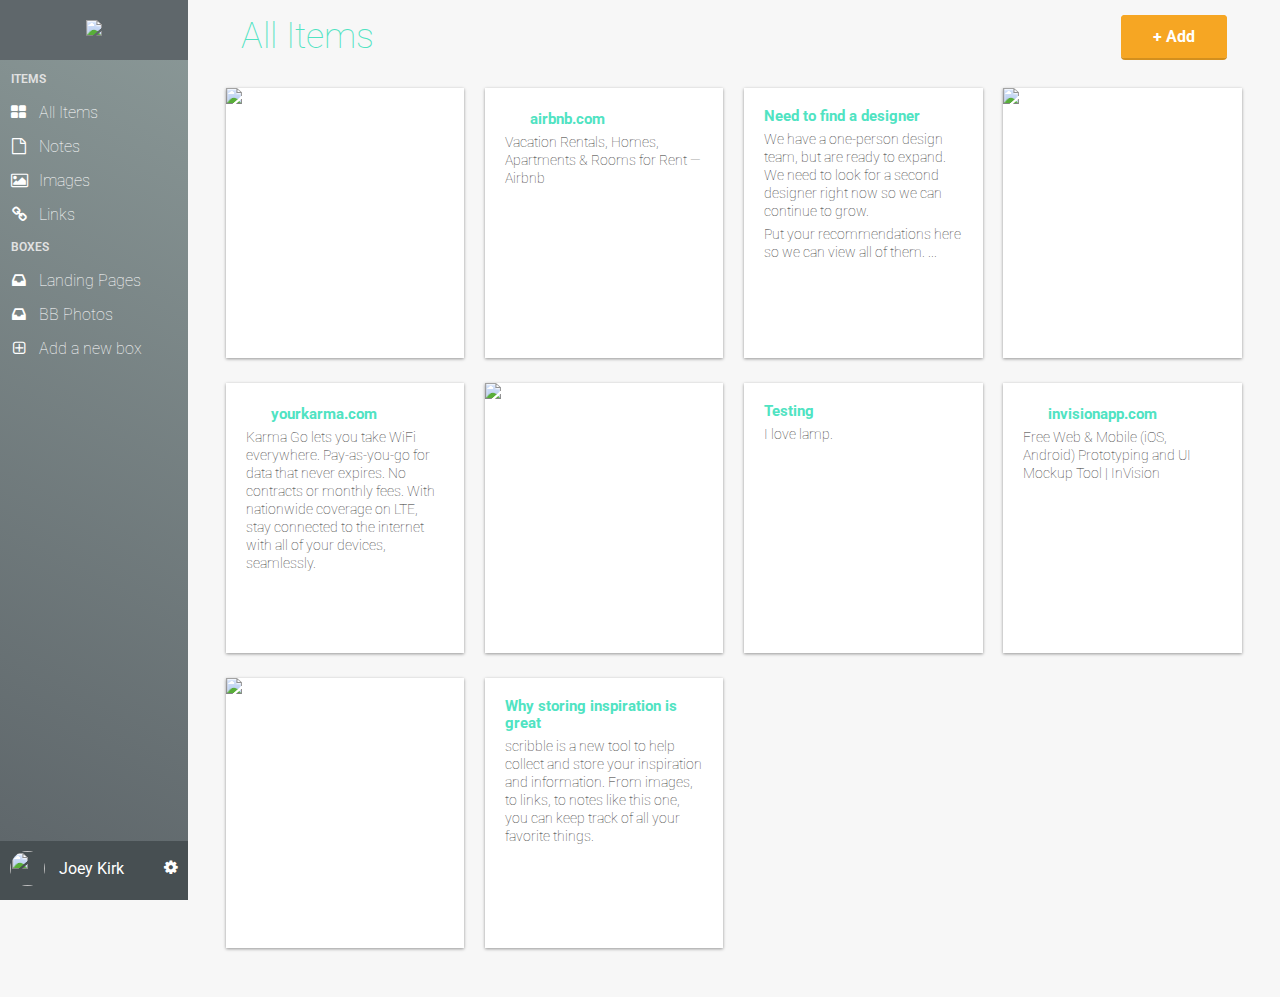
==== dash.html @ 2cc5fe4c "change dash" ====
<!DOCTYPE html>
<html lang="en-us">
<head>
  <meta http-equiv="X-UA-Compatible" content="IE=Edge">
  <meta name="viewport" content="width=device-width, initial-scale=1">
  <meta charset="UTF-8">

  <title>Dashboard | Scribble</title>

  <!-- Google Fonts -->
  <link href='https://fonts.googleapis.com/css?family=Roboto+Slab:300,400,700|Roboto:100i,300,300i,400,500,700' rel='stylesheet' type='text/css'>

  <!-- CSS -->
  <link rel="stylesheet" href="css/normalize.css">
  <link rel="stylesheet" href="css/style.css">
  <link rel="stylesheet" href="css/font-awesome.css">
  <link rel="stylesheet" href="css/dropit.css">

</head>
<body class="dashboard">
  <!-- RESPONSIVE NAV -->
   <a class="hamburger" id="menu" href="#">&#9776;</a>
   <!-- LEFT NAV -->
   <nav id="left-nav" class="left-nav">
     <a href="#" class="site-logo"><img src="images/site-logo.png" /></a>
     <div class="items">
       <p>Items</p>
       <ul>
         <li><a href="dashboard.html"><i class="fa fa-th-large"></i> All Items</a></li>
         <li><a href="#"><i class="fa fa-file-o"></i> Notes</a></li>
         <li><a href="images.html"><i class="fa fa-picture-o"></i> Images</a></li>
         <li><a href="#"><i class="fa fa-link"></i> Links</a></li>
       </ul>
       <p>Boxes</p>
       <ul>
         <li><a href="#"><i class="fa fa-inbox"></i> Landing Pages</a></li>
         <li><a href="#"><i class="fa fa-inbox"></i> BB Photos</a></li>
         <li><a href="#"><i class="fa fa-plus-square-o"></i> Add a new box</a></li>
       </ul>
     </div>
     <div class="settings">
     <img src="https://s3.amazonaws.com/uifaces/faces/twitter/jsa/128.jpg">
     <p>Joey Kirk</p>
     <ul class="settings-menu dropit">
              <li class="dropit-trigger dropit-open">
                <a href="#" class="fa fa-cog"></a>
                <ul class="dropit-submenu menu-up" style="width: 170px; height: 100px; padding-right: 10px; padding-left: 15px;" top:= "-185px;"="">
                    <li><a href="#"style="
    padding-bottom: 10px;"><i class="fa fa-cog"></i> Account Settings</a></li>
                    <li><a href="#"style="
    padding-bottom: 10px;"><i class="fa fa-users"></i> Collaborators</a></li>
                    <li><a href="#"style="
    padding-bottom: 10px;"><i class="fa fa-sign-out"></i> Sign Out</a></li>
                </ul>
              </li>
            </ul>
   </div>
   </nav>
 <main role="main">
  <!-- Benefits -->
  <section class="content">
    <div class="container">
      <div class="header">
        <h1>All Items</h1>
        <ul class="menu">
            <li>
              <a href="#" class="btn">+ Add</a>
              <ul>
                  <li><a href="#"><i class="fa fa-file-o"></i> Note</a></li>
                  <li><a href="#"><i class="fa fa-picture-o"></i> Image</a></li>
                  <li><a href="#"><i class="fa fa-link"></i> Link</a></li>
              </ul>
            </li>
          </ul>
      </div>
    </div>
    <div class="container">
          <div class="content-item">
            <div class="item-box">
            <img src="https://static.pexels.com/photos/160273/pexels-photo-160273.jpeg">
            </div>
          </div>
          <div class="content-item">
            <div class="item-box">
           <h2><img class="favicon" src="https://www.airbnb.com/favicon.ico"> <a href="#">airbnb.com</a></h2>
           <p>Vacation Rentals, Homes, Apartments &amp; Rooms for Rent &mdash; Airbnb</p>
            </div>
          </div>
          <div class="content-item">
            <div class="item-box">
              <h2><a href="#">Need to find a designer</a></h2>
                <p>We have a one-person design team, but are ready to expand. We need to look for a second designer right now so we can continue to grow.</p>
                <p>Put your recommendations here so we can view all of them. ...</p>
            </div>
          </div>
          <div class="content-item">
            <div class="item-box">
            <img src="https://static.pexels.com/photos/247646/pexels-photo-247646.jpeg">
            </div>
          </div>
          <div class="content-item">
            <div class="item-box">
            <h2><img class="favicon" src="https://www.yourkarma.com/favicon.ico"> <a href="#">yourkarma.com</a></h2>
            <p>Karma Go lets you take WiFi everywhere. Pay-as-you-go for data that never expires. No contracts or monthly fees. With nationwide coverage on LTE, stay connected to the internet with all of your devices, seamlessly.</p>
            </div>
          </div>
          <div class="content-item">
            <div class="item-box">
        <img src="https://static.pexels.com/photos/376464/pexels-photo-376464.jpeg">
            </div>
          </div>
          <div class="content-item">
            <div class="item-box">
            <h2><a href="#">Testing</a></h2>
            <p>I love lamp.</p>
            </div>
          </div>
          <div class="content-item">
            <div class="item-box">
            <h2><img class="favicon" src="https://www.invisionapp.com/favicon.ico"> <a href="#">invisionapp.com</a></h2>
            <p>Free Web &amp; Mobile (iOS, Android) Prototyping and UI Mockup Tool | InVision</p>
            </div>
          </div>
          <div class="content-item">
            <div class="item-box">
            <img src="https://static.pexels.com/photos/312105/pexels-photo-312105.jpeg">
            </div>
          </div>
          <div class="content-item">
            <div class="item-box">
            <h2><a href="#">Why storing inspiration is great</a></h2>
            <p>scribble is a new tool to help collect and store your inspiration and information. From images, to links, to notes like this one, you can keep track of all your favorite things.</p>
            </div>
          </div>
        </div>
      </section>
    </main>
    <script src="js/jquery-3.2.1.min.js"></script>
   <script src="js/dropit.js"></script>
   <script type="text/javascript">
     $(".menu").dropit();
    $(".settings-menu").dropit();
     $( "#menu" ).click(function() {
         $("#left-nav").toggleClass("open", 200);
     });
   </script>
 </body>
 </html>
---- css/style.css ----
html, body{
   overflow-x: hidden;
 }
 body {
   font-family: "Roboto", Helvetica, Arial, sans-serif;
   color:#333333;
   margin: 0;
 }
 h1, h2, h3, h4, h5, h6 {
   font-family: "Roboto Slab", Helvetica, Arial, sans-serif;
 }
 h2 {
   font-size:16px;
   font-weight: normal;
   margin-bottom: 5px;
 }
 p {
   font-size:12px;
   line-height: 19px;
   font-weight: 100;
  }
  A {
     text-decoration:none;
   }
@media (min-width: 620px) {
  h2 {
     font-size:28px;
     font-weight: normal;
     margin-bottom: 5px;
   }
 }
 @media (min-width: 768px) {
   p {
     font-size:16px;
     line-height: 19px;
     font-weight: 100;
   }
 }
 /* GRID */
  .container {
    margin-right: auto;
    margin-left: auto;
    padding-left: 15px;
    padding-right: 15px;
    position: relative;
  }
  .container:before,
  .container:after {
    content: " ";
    display: table;
  }
  .container:after {
    clear: both;
  }
  .one-half, .one-third, .one-fourth {
    width:96%;
    float:left;
    position:relative;
    min-height: 1px;
    margin:0 2% 20px;
    }
  }
  @media (min-width: 768px) {
   .container {
     width: 750px;
   }
 }
 @media (min-width: 992px) {
   .container {
     width: 970px;
   }
   .one-half {
     width:46%;
   }
   .one-third {
     width:29.33333%;
   }
   .one-fourth {
     width:21%;
   }
 }
 @media (min-width: 1200px) {
   .container {
     width: 1170px;
   }
 }
 /* HEADER */
  header {
    color:#FFFFFF;
    background: #5F676B;
    background-image: linear-gradient(206deg, #8B9998 0%, #5F676B 94%);
  }
  header nav {
    padding:1em 0;
  }
  .header {
  padding: 10px 15px;
  display: flex;
  justify-content: space-between;
  max-width: 1170px;
  margin: 0 auto;
  align-items: center;
  }
  .one-half {
    max-width: 34%;
  }
  header nav ul {
  padding: 10px 15px;
  display: flex;
  float: right;
  max-width: 1170px;
  margin: 0 auto;
  align-items: center;
  }
@media (min-width: 639px){
  header nav ul {
  padding: 10px 15px;
  display: flex;
  justify-content: space-between;
  max-width: 1170px;
  margin: 0 auto;
  align-items: center;
  }
}
  header nav ul > li {
    list-style-type: none;
    display: inline-block;
    margin:0 15px;
  }
  header nav ul > li.btn-outline {
    padding:10px 30px;
    border:2px solid #FFFFFF;
    border-radius: 4px;
    display: inline-table;
  }
  header nav ul > li.btn-outline:hover {
    background:#FFFFFF;
  }
  header nav ul > li > a {
    color:#FFFFFF;
    text-decoration: none;
    display: inline-block;
  }
  header nav ul > li.btn-outline:hover > a {
    color:#34495E;
  }
  .sign-in-links {
    list-style: none;
    display: flex;
}
  .sign-in-links li {
  margin: 0 20px;
  font-size: 80%;
  display: inline-table;
}
.sign-in-links li:last-child {
  margin-right: 0;
}
@media (min-width: 700px) {
  .sign-in-links {
    list-style: none;
    display: flex;
    max-height: 100%;
  }
}
@media (min-width: 700px) {
    .sign-in-links li {
    margin: 0 20px;
    max-height: 100%;
  }
}
@media (min-width: 700px) {
  .sign-in-links li:last-child {
    margin-right: 0;
    max-height: 100%;
  }
}
  header .hero {
   text-align: center;
   display:block;
   position: relative;
 }
    header .site-logo img {
      max-width: 100%;
      height: auto;
      align-self: flex-start;
  }
 }
 header .hero h1 {
   font-size:32px;
   font-weight: normal;
   margin:95px 0 0;
 }
 @media (min-width: 620px) {
 header .hero h1 {
   font-size:48px;
   font-weight: normal;
   margin:95px 0 0;
 }
}
 header .hero p {
   font-size: 18px;
   line-height: 26px;
   font-weight: 100;
   margin:10px 0 40px;
 }
   @media (min-width: 620px) {
   header .hero p {
    font-size: 22px;
    line-height: 26px;
    font-weight: 100;
    margin:10px 0 40px;
   }
 }
 header .hero img {
   max-width: 100%;
   height: auto;
   Margin: 3em auto 0;
   display: block;
   margin-bottom: -.5px;
 }
  @media (min-width: 320px) {
   header .hero img {
     max-width: 100%;
     height: auto;
     Margin: 3em auto 0;
     display: block;
     margin-bottom: -2.5px;
   }
 }
 @media (min-width: 620px) {
   header .hero img {
     display:block;
     margin:3em auto 0;
     margin-bottom: -4px;
   }
 }
 /* BUTTONS */
 .btn {
   border-radius: 4px;
   color:#FFFFFF;
   font-weight: 400;
   text-decoration: none;
   padding:5px 15px;
   background: #F6A623;
   border: 2px solid #F6A623;
   box-shadow: 0px 2px 0px 0px #D38F1E;
  }
  @media (min-width: 460px) {
    .btn {
      border-radius: 4px;
      color:#FFFFFF;
      font-weight: 700;
      text-decoration: none;
      padding:10px 30px;
      background: #F6A623;
      border: 2px solid #F6A623;
      box-shadow: 0px 2px 0px 0px #D38F1E;
    }
  }
  li.btn-outline {
    margin-left: 0px;
  }
 /* BENEFITS */
  .benefits {
    text-align: center;
    display:block;
    position:relative;
  }
  .benefits ul {
    margin: 0 auto;
    padding:4em 0;
  }
  .benefits ul li {
    list-style-type: none;
    display: inline-block;
  }
  .benefits i {
    color:#2DC4BA;
    font-size:45px;
    margin:0;
    vertical-align: middle;
  }
    @media (min-width: 460px) {
      .benefits i {
      color:#2DC4BA;
      font-size:45px;
      margin:0;
      vertical-align: middle;
    }
  }
  @media (min-width: 620px) {
    .benefits i {
    font-size:60px;
    }
  }
  .benefits h2 {
    color:#2DC4BA;
  }
    @media (min-width: 460px) {
      .benefits h2 {
      color:#2DC4BA;
    }
  }
   .row-2 {
     padding-top: 20px
   }
  /* PRICING */
   .pricing {
     background: #5E686B url("../images/background.png") top center no-repeat;
     background: url("../images/background.png") top center no-repeat, linear-gradient(206deg, #6F7B7F 0%, #5E686B 94%);
     background-size:cover;
     text-align: center;
     padding:4em 0;
   }
   .pricing h2, .pricing p {
     color:#FFFFFF;
   }
   .pricing ul {
     margin:0 auto;
     padding:2em 0;
   }
   .pricing ul li {
     list-style-type: none;
   }
   .box {
  padding:0 15px 15px;
  background: #FFFFFF;
  box-shadow: 0px 2px 4px 0px rgba(0,0,0,0.20);
  min-height: 439px;
  position: relative;
}
@media (min-width: 992px){
  .box {
    margin-top: 25px;
  }
}
.box.middle {
  min-height: 485px;
  margin-top:0px;
}
.box h3 {
  font-family: "Roboto", Helvetica, Arial, sans-serif;
  font-weight: 600;
  text-transform: uppercase;
  background: #E2E2E2;
  box-shadow: 0px 1px 2px 0px rgba(0,0,0,0.40);
  left:0;
  right:0;
  top:0;
  text-align: center;
  margin:0 -15px 40px;
  padding:10px 0;
}
.box h4 {
   font-size:50px;
   font-weight: normal;
   margin:40px 0 10px;
   color:#2DC4BA;
 }
 .box h4 span {
   font-size:32px;
   vertical-align: top;
 }
 .box h4 span.month {
   font-family: "Roboto", Helvetica, Arial, sans-serif;
   font-weight: 100;
   color:#888888;
   font-size:20px;
   vertical-align: middle;
 }
 .box ul li {
   font-size:18px;
   margin-bottom:20px;
   font-weight: 100;
 }
 .box .btn {
   position:absolute;
   bottom:20px;
   left:20px;
   right:20px;
 }
 .small {
   font-size: 12px;
   color: #FEFEFE;
   line-height: 15px;
   font-style:italic;
 }
 /* TESTIMONIALS */
 .testimonials {
   padding:4em 0;
   text-align: center;
 }
 .testimonials h2 {
   font-size: 18px;
   color:#2DC4BA;
   }
   @media (min-width: 460px) {
   .testimonials h2 {
     color:#2DC4BA;
     font-size: 18px;
     }
 }
 @media (min-width: 720px) {
 .testimonials h2 {
   color:#2DC4BA;
   font-size: 28px;
   }
 }
 .testimonials ul li {
   list-style-type: none;
 }
 .testimonials blockquote {
   color:#FFFFFF;
   text-align: left;
   font-style: italic;
   background:#5C686B;
   position: relative;
   padding:30px;
   width:auto;
   margin:0;
 }
 .testimonials blockquote:after {
   top: 100%;
   left: 13%;
   border: solid transparent;
   content: " ";
   height: 0;
   width: 0;
   position: absolute;
   pointer-events: none;
   border-top-color: #5C686B;
   border-width: 10px;
   margin-left: -10px;
 }
 .testimonials img {
   height: 65px;
   width: 65px;
   border-radius:50%;
   float: left;
   display: inline-block;
   margin:20px 10px 0 0;
 }
 .testimonials p.name {
   float: left;
   display: inline-block;
   text-align: left;
   font-size:13px;
   margin-top: 30px;
 }
 /* Extra Insentive */
 .Sign-Up {
   text-align: center;
   padding-bottom: 80px;
 }
 .Sign-Up h2 {
   color:#2DC4BA;
   margin: auto;
   padding-bottom: 40px;
 }
 @media (min-width: 460px) {
 .Sign-Up h2 {
   color:#2DC4BA;
   margin: auto;
   padding-bottom: 40px;
 }
   }
 /* FOOTER */
 footer {
   background-color: #2DC4BA;
     color: #FFFFFF;
   height: 150px;
   position: relative;
   overflow: hidden;
   z-index: 0;
   }
   @media (min-width: 460px) {
      footer {
      background-color: #2DC4BA;
      color: #FFFFFF;
      height: 150px;
      position: relative;
      overflow: hidden;
      z-index: 0;
   }
 }
 footer p, footer nav ul {
   font-size:14px;
   font-weight:100;
   text-align: center;
   margin: 10px auto 0;
 }
 footer nav ul li {
   list-style-type: none;
   display: inline;
 }
 footer nav ul li a {
   color:#FFFFFF;
   text-decoration: none;
 }
 footer .right-footer-block {
   background-color: transparent;
 }
 footer .logo{
   padding: -1.35em 0;
   margin: 0 auto;
   display: block;
 }
@media (min-width: 992px){
 footer .logo{
   padding: 2.35em 0;
   margin: 0 auto;
   display: block;
   }
 }
 @media (min-width: 992px){
   footer{
     background-color: #2DC4BA;
     background-image: linear-gradient(to left,
        #2DC4BA 0%, #2DC4BA 33.33337%, #5E686B 33.33337%, #5E686B 100%);
     height: 100px;
   }
   footer p, footer nav ul{
     padding: 2em 0;
     text-align: left;
   }
   footer .logo{
     padding: 2em 0 2em 1.5em;
   }
 }
 /* DASHBOARD */
 .dashboard {
   background:#F7F7F7;
 }
 .left-nav {
   height: 100%;
   width:280px;
   position:absolute;
   -webkit-transition: all 0.3s ease-in-out;
   -moz-transition: all 0.3s ease-in-out;
   -o-transition: all 0.3s ease-in-out;
   transition: all 0.3s ease-in-out;
   transform: translate(-280px,0);
     -webkit-transform: translate(-280px,0); /** Chrome & Safari **/
     -o-transform: translate(-280px,0); /** Opera **/
     -moz-transform: translate(-280px,0); /** Firefox **/
 }
 @media (min-width:992px) {
  .left-nav {
    height: 100vh;
    width:14.66666667%;
    color:#FFFFFF;
    background: #5F676B;
    background-image: linear-gradient(206deg, #8B9998 0%, #5F676B 94%);
    float:left;
    position: fixed;
    display:block;
    transform: translate(0,0);
    -webkit-transform: translate(0,0); /** Chrome & Safari **/
    -o-transform: translate(0,0); /** Opera **/
    -moz-transform: translate(0,0); /** Firefox **/
  }
  .left-nav.open {
    width:14.66666667%;
    transform: translate(0,0);
    -webkit-transform: translate(0,0); /** Chrome & Safari **/
    -o-transform: translate(0,0); /** Opera **/
    -moz-transform: translate(0,0); /** Firefox **/
  }
  .hamburger {
    display:none;
  }
}
 .left-nav.open {
   display:block;
   width:280px;
   background: #5F676B;
   background-image: linear-gradient(206deg, #8B9998 0%, #5F676B 94%);
   -webkit-transition: all 0.3s ease-in-out;
   -moz-transition: all 0.3s ease-in-out;
   -o-transition: all 0.3s ease-in-out;
   transition: all 0.3s ease-in-out;
   transform: translate(0,0);
     -webkit-transform: translate(0,0); /** Chrome & Safari **/
     -o-transform: translate(0,0); /** Opera **/
     -moz-transform: translate(0,0); /** Firefox **/
     z-index: 100;
 }
.hamburger {
  position:absolute;
  z-index: 1000;
  background:#5F676B;
  color:#FFF;
  text-decoration: none;
  font-size: 20px;
  padding: 5px 7.5px;
  border-radius: 4px;
  left: 5px;
  top: 15px;
}
 @media (min-width: 460px) {
 .hamburger {
   position:absolute;
   z-index: 1000;
   background:#5F676B;
   color:#FFF;
   text-decoration: none;
   font-size: 22px;
   padding: 10px 15px;
   border-radius: 4px;
   left: 5px;
   top: 10px;
   }
 }
 .left-nav .site-logo {
   padding:20px 0;
   background:#5F676B;
   display:block;
   text-align: center;
 }
 .left-nav .items {
   padding:0 6%;
 }
 .left-nav .site-logo img {
   max-width: 70%;
 }
    @media (min-width: 620px) {
     .left-nav .site-logo img {
       max-width: 1000%;
   }
 }
 .left-nav .items p {
   font-weight: 600;
   text-transform: uppercase;
   font-size: 12px;
   color: #E2E2E2;
   line-height: 15px;
 }
 .left-nav .items .active {
   margin-bottom: 40px;
   padding:0;
 }
 .left-nav .items ul {
   margin-bottom:0 0 40px;
   padding:0;
 }
 .left-nav .items ul li {
   list-style-type: none;
   margin-bottom: 15px;
 }
 .left-nav .items ul li a {
   color:#FFFFFF;
   text-decoration: none;
   font-weight: 100;
}
 .left-nav .items ul li a i {
   width:16px;
   text-align: center;
   margin-right:8px;
}
.items .active {
  color:#FFFFFF;
  background-color: #50E3C2;
}
.fa-th-large:before {
  padding-right: 8px;
}
 /* LEFT NAVBAR SETTINGS */
 .left-nav .settings {
   position:absolute;
   background:#474F52;
   width:100%;
   bottom:0;
   left:0;
   right:0;
   padding:10px 0;
 }
 .left-nav .settings img {
   height:35px;
   width:35px;
   border-radius: 50%;
   margin-left:10px;
 }
 .left-nav .settings p {
   display: inline-block;
   vertical-align: top;
   padding-top: 8px;
   font-weight: 400;
   margin:0 0 0 10px;
   color: #FFFFFF;
 }
 .left-nav .settings a {
   color:#FFFFFF;
   text-decoration: none;
   text-align: right;
   float: right;
   margin-right:10px;
   margin-top:8px;
 }
 .left-nav .settings .settings-menu a {
   color:#FFFFFF;
   text-decoration: none;
   text-align: left;
   float: left;
   margin-left:30px;
   margin-top:8px;
 }
 .left-nav .items .active {
   margin-bottom: 10px;
   margin-left: -3px;
   padding: 5px;
   display: inline-block;

 }
 /* CONTENT */
 .content {
  padding:6em 1% 1.5em;
  float:right;
  width:98%;
  position: relative;
}
.content .header {
  margin:0 1% 20px;
}
@media (min-width: 460px) {
  .content .header {
    margin:-20px 1% 20px;
  }
}
.content .header h1 {
  font-family: "Roboto", Helvetica, Arial, sans-serif;
  font-weight: 100;
  margin:0 0 0px;
  font-size: 28px;
  color: #2DC4BA;
  line-height: 44px;
  float: left;
  display: inline-block;
  padding-left: 40px;
}
@media (min-width: 460px) {
.content .header h1 {
  font-family: "Roboto", Helvetica, Arial, sans-serif;
  font-weight: 100;
  margin:0 0 0px;
  font-size: 36px;
  color: #50E3C2;
  line-height: 44px;
  float: left;
  display:inline-block;
  padding-left: 0px;
  }
}
.content .header > a {
  float:right;
}
.content-item {
  width:96%;
  margin:0 2% 25px;
  float:left;
  display:block;
}
.item-box {
  display:block;
  height:230px;
  background: #FFFFFF;
  box-shadow: 0px 1px 3px 0px rgba(0,0,0,0.40);
  position: relative;
  overflow: hidden;
  padding:20px;
}
/* Larger Mobile Devices */
 @media (min-width:460px) {
   .content {
     padding:1.5em 1%;
     float:right;
     width:90%;
     position: relative;
   }
   .content-item {
     width:46%;
     margin:0 2% 25px;
     float:left;
     display:block;
   }
 }
/* Tablets */
 @media (min-width:768px) {
   .content {
     padding:1.5em 5%;
     float:right;
     width:90%;
     position: relative;
   }
   .content > .container {
     width:700px;
   }
   .content-item {
     width:31.33333%;
     margin:0 1% 25px;
   }
 }
/* Laptops and Desktops */
 @media (min-width:992px) {
   .content {
     padding:1.5em 1%;
     float:right;
     width:83.33333333%;
     position: relative;
   }
   .content > .container {
     width:auto;
   }
   .content-item {
     width:23%;
     margin:0 1% 25px;
   }
 }
 .item-box > img {
   position:absolute;
   height:100%;
   width:auto;
   top:0;
   left:0;
   right:0;
 }
 .item-box h2 {
   font-family: 'Roboto', Helvetica, Arial, sans-serif;
   font-weight: 700;
   font-size: 15px;
   line-height: 17px;
   margin:0;
 }
 .item-box h2 a {
   color: #2DC4BA;
   text-decoration: none;
 }
 @media (min-width: 460px) {
   .item-box h2 a {
   color: #50E3C2;
   text-decoration: none;
   }
 }
 .item-box h2 img {
   width:16px;
   height:16px;
   position:relative;
   top:2px;
   margin-right:5px;
 }
 .item-box p {
   font-size: 14px;
   color: #333333;
   line-height: 18px;
   margin:5px 0 0;
 }
/* selected link */
a:active {
    color: #F6A623;
    background-color: #ffffff;
}
---- css/dropit.css ----
/*
 * Dropit v1.1.0
 * http://dev7studios.com/dropit
 *
 * Copyright 2012, Dev7studios
 * Free to use and abuse under the MIT license.
 * http://www.opensource.org/licenses/mit-license.php
 */

/* These styles assume you are using ul and li */
.dropit {
    list-style: none;
	padding: 0;
	margin: 0;
  float:right;
  display:inline-block;
}
.dropit .dropit-trigger { position: relative; }
.dropit .dropit-submenu {
    position: absolute;
    top: 100%;
    right: 0; /* dropdown left or right */
    z-index: 1000;
    display: none;
    min-width: 100px;
    list-style: none;
	  padding: 20px;
	  margin: 20px 0 0;
}
.dropit .dropit-submenu.menu-up{
  margin: 40px 0 0;
  margin-right: 5px;

}
.dropit .dropit-open .dropit-submenu { display: block;
  background: #FFFFFF;
    box-shadow: 0px 2px 4px 0px rgba(0,0,0,0.30);
    border-radius: 4px;
   }
   .dropit .dropit-open .dropit-submenu:after {
  content: " ";
  position: absolute;
  border-style: solid;
  border-width: 0 8px 8px;
  border-color: #FFFFFF transparent;
  display: block;
  width: 0;
  z-index: 1;
  top: -8px;
  right: 10px;
 }
.dropit .dropit-open .dropit-submenu.menu-up{ display: block;
    top: -185px;
   }
   .dropit .dropit-open .dropit-submenu.menu-up:after {
  border-width: 8px 8px 0;
  top: auto;
  bottom: -8px;
 }
 .dropit .dropit-open .dropit-submenu li {
  display: block;
  margin-bottom: 20px;
 }
 .dropit .dropit-open .dropit-submenu li:last-child {
  margin-bottom: 0px;
 }
 .dropit .dropit-open .dropit-submenu li a {
  color:#34495E;
  text-decoration: none;
  font-family: "Roboto", Helvetica, Arial, sans-serif;
  font-weight:100;
 }
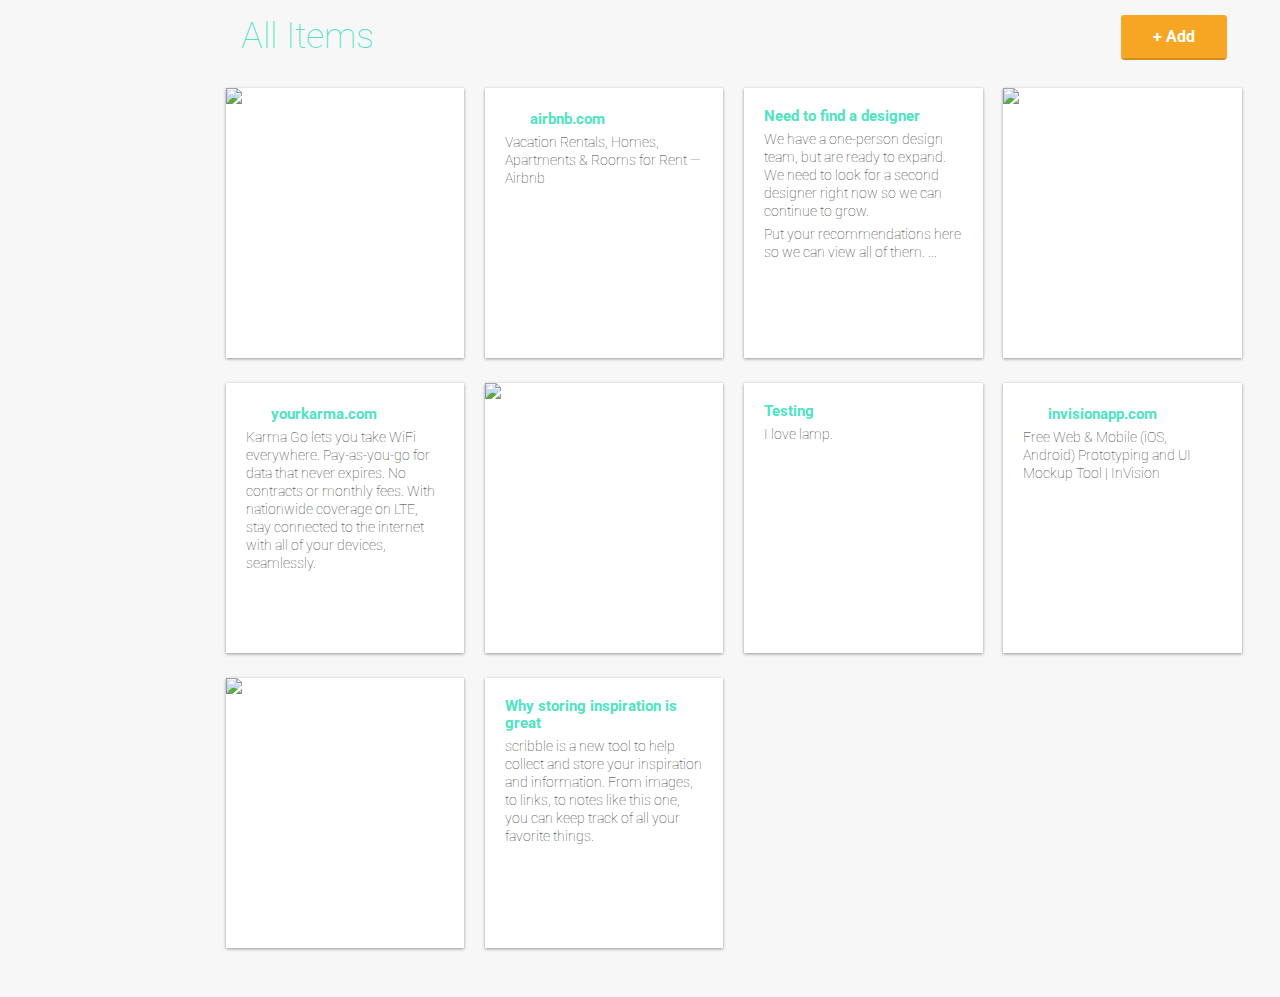
==== commit ef596e4c: "update dash" ====
--- a/dash.html
+++ b/dash.html
@@ -18,42 +18,6 @@
 
 </head>
 <body class="dashboard">
-  <!-- RESPONSIVE NAV -->
-   <a class="hamburger" id="menu" href="#">&#9776;</a>
-   <!-- LEFT NAV -->
-   <nav id="left-nav" class="left-nav">
-     <a href="#" class="site-logo"><img src="images/site-logo.png" /></a>
-     <div class="items">
-       <p>Items</p>
-       <ul>
-         <li><a href="dashboard.html"><i class="fa fa-th-large"></i> All Items</a></li>
-         <li><a href="#"><i class="fa fa-file-o"></i> Notes</a></li>
-         <li><a href="images.html"><i class="fa fa-picture-o"></i> Images</a></li>
-         <li><a href="#"><i class="fa fa-link"></i> Links</a></li>
-       </ul>
-       <p>Boxes</p>
-       <ul>
-         <li><a href="#"><i class="fa fa-inbox"></i> Landing Pages</a></li>
-         <li><a href="#"><i class="fa fa-inbox"></i> BB Photos</a></li>
-         <li><a href="#"><i class="fa fa-plus-square-o"></i> Add a new box</a></li>
-       </ul>
-     </div>
-     <div class="settings">
-     <img src="https://s3.amazonaws.com/uifaces/faces/twitter/jsa/128.jpg">
-     <p>Joey Kirk</p>
-     <ul class="settings-menu dropit">
-              <li class="dropit-trigger dropit-open">
-                <a href="#" class="fa fa-cog"></a>
-                <ul class="dropit-submenu menu-up" style="width: 170px; height: 100px; padding-right: 10px; padding-left: 15px;" top:= "-185px;"="">
-                    <li><a href="#"style="
-    padding-bottom: 10px;"><i class="fa fa-cog"></i> Account Settings</a></li>
-                    <li><a href="#"style="
-    padding-bottom: 10px;"><i class="fa fa-users"></i> Collaborators</a></li>
-                    <li><a href="#"style="
-    padding-bottom: 10px;"><i class="fa fa-sign-out"></i> Sign Out</a></li>
-                </ul>
-              </li>
-            </ul>
    </div>
    </nav>
  <main role="main">
